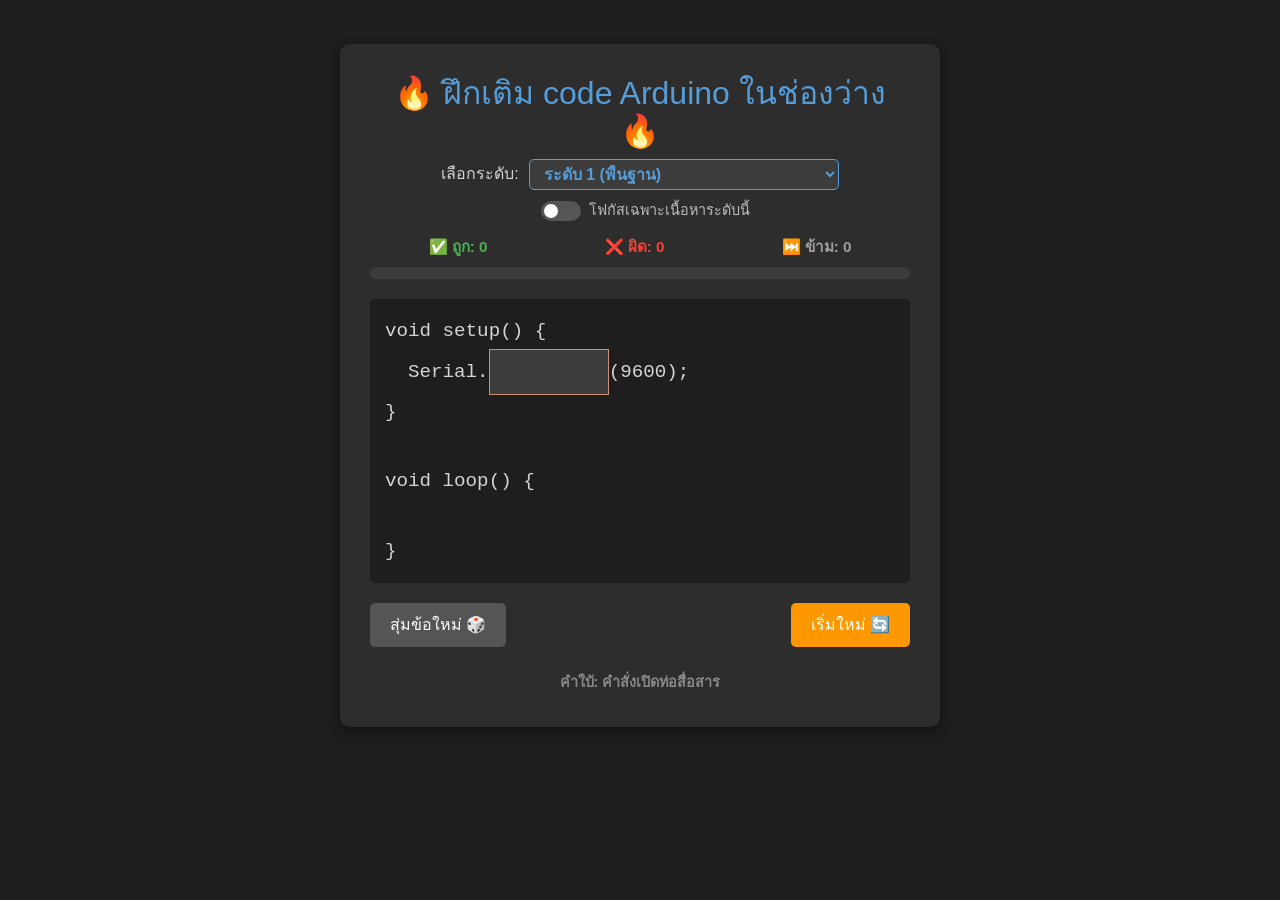
==== index.html @ 006e248b "เพิ่มระบบโหมดการสอน (Teaching Mode) และรีโมทควบคุมผ่านมือถือ พร้อมปุ่มเฉลยคำตอบ" ====
<!DOCTYPE html>
<html lang="th">
<head>
    <meta charset="UTF-8">
    <meta name="viewport" content="width=device-width, initial-scale=1.0">
    <title>Arduino Syntax Training</title>
    <link href="https://cdn.jsdelivr.net/npm/bootstrap@5.3.0/dist/css/bootstrap.min.css" rel="stylesheet">
    <link rel="stylesheet" href="https://cdnjs.cloudflare.com/ajax/libs/font-awesome/6.4.0/css/all.min.css">
    <link rel="stylesheet" href="style.css">
    <script src="https://cdn.jsdelivr.net/npm/sweetalert2@11"></script>
</head>
<body>

    <!-- Teacher Control Bar (Shown ONLY when run via Python server) -->
    <div class="container mt-2 mb-3" style="background: transparent; box-shadow: none; padding: 0; max-width: 600px; width: 100%;">
        <div class="d-none justify-content-between align-items-center" id="teacher-control-bar">
            <span class="badge bg-dark px-3 py-2 text-uppercase d-inline-flex align-items-center" style="letter-spacing: 0.05em; font-size: 0.85rem;">
                <i class="fas fa-chalkboard-teacher me-2 text-info"></i> Teaching Mode
            </span>
            <div class="d-flex align-items-center gap-2 flex-nowrap">
                <button class="btn btn-sm shadow-sm" id="btn-fullscreen" title="เปิด/ปิด เต็มจอ" type="button">
                    <i class="fas fa-expand"></i>
                </button>
                <button class="btn btn-sm btn-outline-primary shadow-sm" id="btn-remote-status" data-bs-toggle="modal" data-bs-target="#remoteModal" type="button">
                    <i class="fas fa-mobile-alt me-1"></i> <span id="remote-pill-text">รีโมทมือถือ (Remote)</span>
                    <span id="remote-badge-count" class="badge bg-secondary ms-1">0</span>
                </button>
            </div>
        </div>
    </div>

    <div class="container">
        <h2>🔥 ฝึกเติม code Arduino ในช่องว่าง 🔥</h2>
        
        <div class="level-container">
            <label for="level-select">เลือกระดับ: </label>
            <select id="level-select" onchange="changeLevel()">
                <option value="1" selected>ระดับ 1 (พื้นฐาน)</option>
                <option value="2">ระดับ 2 (เพิ่มคำสั่ง I/O)</option>
                <option value="3">ระดับ 3 (ตัวแปร)</option>
                <option value="4">ระดับ 4 (ค่าคงที่และคณิตศาสตร์)</option>
                <option value="5">ระดับ 5 (เงื่อนไขและตัดสินใจ)</option>
                <option value="6">ระดับ 6 (การวนซ้ำ)</option>
                <option value="7">ระดับ 7 (อ่านค่าและสัญญาณอนาล็อก)</option>
                <option value="8">ระดับ 8 (การสร้างฟังก์ชัน)</option>
                <option value="9">ระดับ 9 (ตรรกะและการจัดการเวลา)</option>
                <option value="10">ระดับ 10 (อาร์เรย์และไลบรารี)</option>
            </select>
            
            <div class="switch-container" id="focus-switch-container">
                <label class="switch">
                  <input type="checkbox" id="focus-toggle" onchange="changeLevel()">
                  <span class="slider round"></span>
                </label>
                <span class="switch-label">โฟกัสเฉพาะเนื้อหาระดับนี้</span>
            </div>
        </div>

        <div class="score-container">
            <div class="score-text">
                <span class="score-correct-text">✅ ถูก: <span id="count-correct">0</span></span>
                <span class="score-incorrect-text">❌ ผิด: <span id="count-incorrect">0</span></span>
                <span class="score-skipped-text">⏭️ ข้าม: <span id="count-skipped">0</span></span>
            </div>
            <div class="score-bar">
                <div id="bar-correct" class="bar-segment bar-correct" style="width: 0%"></div>
                <div id="bar-incorrect" class="bar-segment bar-incorrect" style="width: 0%"></div>
                <div id="bar-skipped" class="bar-segment bar-skipped" style="width: 0%"></div>
            </div>
        </div>

        <pre id="code-display"></pre>
        
        <div class="btn-group">
            <button id="btn-check" class="btn-check" onclick="checkAnswer()">ตรวจคำตอบ</button>
            <button id="btn-next" class="btn-next" onclick="nextQuestion()">สุ่มข้อใหม่ 🎲</button>
            <button id="btn-restart" class="btn-restart" onclick="restartGame()">เริ่มใหม่ 🔄</button>
        </div>
        
        <div id="feedback" class="feedback"></div>
    </div>

    <!-- Remote Connection Modal (Bootstrap 5) -->
    <div class="modal fade" id="remoteModal" tabindex="-1" aria-labelledby="remoteModalLabel" aria-hidden="true">
        <div class="modal-dialog modal-dialog-centered">
            <div class="modal-content border-0 shadow" style="background: #252526; color: #d4d4d4;">
                <div class="modal-header bg-primary text-white">
                    <h5 class="modal-title" id="remoteModalLabel">
                        <i class="fas fa-mobile-alt me-2"></i> รีโมทควบคุมเกมผ่านมือถือ
                    </h5>
                    <button type="button" class="btn-close btn-close-white" data-bs-dismiss="modal" aria-label="Close"></button>
                </div>
                <div class="modal-body text-center p-4">
                    <p class="text-muted mb-3" style="color: #aaa !important;">สแกน QR Code ด้วยมือถือเพื่อกดตรวจคำตอบหรือเฉลยขณะเดินสอน</p>

                    <!-- Tabs: Tailscale vs Wi-Fi -->
                    <ul class="nav nav-pills justify-content-center mb-3" id="remoteTabs" role="tablist">
                        <li class="nav-item" role="presentation">
                            <button class="nav-link active" id="tab-tailscale" data-bs-toggle="pill" data-bs-target="#pane-tailscale" type="button" role="tab">
                                🌐 Tailscale (แนะนำ)
                            </button>
                        </li>
                        <li class="nav-item" role="presentation">
                            <button class="nav-link" id="tab-wifi" data-bs-toggle="pill" data-bs-target="#pane-wifi" type="button" role="tab">
                                📶 Wi-Fi วงเดียวกัน
                            </button>
                        </li>
                    </ul>

                    <div class="tab-content">
                        <!-- Tailscale Pane -->
                        <div class="tab-pane fade show active" id="pane-tailscale" role="tabpanel">
                            <div class="qr-box mb-3 d-flex justify-content-center">
                                <img id="qr-img-tailscale" src="" alt="Tailscale QR" style="max-width: 190px; height: auto; display: none;" class="img-thumbnail shadow-sm bg-white p-2">
                            </div>
                            <div class="input-group mb-2">
                                <input type="text" id="url-tailscale" class="form-control text-center font-monospace small bg-dark text-light border-secondary" readonly>
                                <button class="btn btn-outline-secondary" type="button" id="btn-copy-tailscale" title="คัดลอก"><i class="fas fa-copy"></i></button>
                            </div>
                            <div class="form-text text-success"><i class="fas fa-shield-alt"></i> ควบคุมผ่าน Tailscale ไม่จำกัดระยะ</div>
                        </div>

                        <!-- Wi-Fi Pane -->
                        <div class="tab-pane fade" id="pane-wifi" role="tabpanel">
                            <div class="qr-box mb-3 d-flex justify-content-center">
                                <img id="qr-img-wifi" src="" alt="Wi-Fi QR" style="max-width: 190px; height: auto; display: none;" class="img-thumbnail shadow-sm bg-white p-2">
                            </div>
                            <div class="input-group mb-2">
                                <input type="text" id="url-wifi" class="form-control text-center font-monospace small bg-dark text-light border-secondary" readonly>
                                <button class="btn btn-outline-secondary" type="button" id="btn-copy-wifi" title="คัดลอก"><i class="fas fa-copy"></i></button>
                            </div>
                            <div class="form-text text-muted" style="color: #888 !important;">ต้องเชื่อมต่อคอมและมือถือเข้า Wi-Fi เดียวกัน</div>
                        </div>
                    </div>

                    <div class="alert alert-dark border mt-3 text-start small mb-0" style="background: #1e1e1e; border-color: #333 !important;">
                        <div class="d-flex align-items-center">
                            <i class="fas fa-circle text-muted me-2 fs-6" id="modal-status-dot"></i>
                            <span>สถานะรีโมท: <strong id="modal-status-text">ยังไม่มีเครื่องเชื่อมต่อ (รอสแกน QR Code)</strong></span>
                        </div>
                    </div>
                </div>
            </div>
        </div>
    </div>

    <script src="https://cdn.jsdelivr.net/npm/bootstrap@5.3.0/dist/js/bootstrap.bundle.min.js"></script>
    <script src="script.js"></script>

</body>
</html>
---- style.css ----
body { 
            font-family: 'Courier New', Courier, monospace; 
            background-color: #1e1e1e; 
            color: #d4d4d4; 
            display: flex; 
            flex-direction: column; 
            align-items: center; 
            padding: 20px; 
        }
        .container { 
            background: #2d2d2d; 
            padding: 30px; 
            border-radius: 10px; 
            box-shadow: 0 4px 10px rgba(0,0,0,0.5);
            max-width: 600px; 
            width: 100%; 
        }
        h2 { color: #569cd6; text-align: center; font-family: sans-serif; }
        pre { 
            background: #1e1e1e; 
            padding: 15px; 
            border-radius: 5px; 
            font-size: 1.2rem; 
            line-height: 1.8;
            overflow-x: auto;
        }
        input { 
            background: #3c3c3c; 
            color: #4CAF50; 
            border: 1px solid #569cd6; 
            padding: 5px; 
            font-family: 'Courier New', Courier, monospace; 
            font-size: 1.2rem; 
            font-weight: bold;
            text-align: center; 
            width: 120px; 
            outline: none;
        }
        input:focus { border-color: #ce9178; }
        .btn-group { display: flex; justify-content: space-between; margin-top: 20px; }
        button { 
            border: none; 
            padding: 10px 20px; 
            font-size: 1rem; 
            border-radius: 5px; 
            cursor: pointer; 
            font-family: sans-serif;
            transition: 0.2s;
        }
        .btn-check { background: #007acc; color: white; }
        .btn-check:hover { background: #005f9e; }
        .btn-next { background: #555; color: white; }
        .btn-next:hover { background: #777; }
        .btn-restart { background: #ff9800; color: white; }
        .btn-restart:hover { background: #e68a00; }
        .feedback { 
            margin-top: 20px; 
            font-size: 1.2rem; 
            text-align: center; 
            font-family: sans-serif;
            font-weight: bold; 
            min-height: 30px;
        }
        .correct { color: #4CAF50; }
        .incorrect { color: #f44336; }

        .level-container {
            margin-bottom: 15px;
            font-family: sans-serif;
            font-size: 1rem;
            color: #d4d4d4;
            display: flex;
            align-items: center;
            justify-content: center;
            flex-wrap: wrap;
            gap: 10px;
        }
        select {
            background-color: #3c3c3c;
            color: #569cd6;
            border: 1px solid #569cd6;
            padding: 5px 10px;
            border-radius: 5px;
            font-family: sans-serif;
            font-size: 1rem;
            outline: none;
            cursor: pointer;
            font-weight: bold;
        }
        select:focus { border-color: #ce9178; }

        .score-container {
            margin-bottom: 20px;
            width: 100%;
            font-family: sans-serif;
        }
        .score-text {
            display: flex;
            justify-content: space-around;
            margin-bottom: 8px;
            font-weight: bold;
            font-size: 0.95rem;
        }
        .score-correct-text { color: #4CAF50; }
        .score-incorrect-text { color: #f44336; }
        .score-skipped-text { color: #9e9e9e; }
        
        .score-bar {
            width: 100%;
            height: 12px;
            background-color: #3c3c3c;
            border-radius: 6px;
            display: flex;
            overflow: hidden;
        }
        .bar-segment {
            height: 100%;
            transition: width 0.3s ease;
        }
        .bar-correct { background-color: #4CAF50; }
        .bar-incorrect { background-color: #f44336; }
        .bar-skipped { background-color: #9e9e9e; }

/* The switch - the box around the slider */
.switch {
  position: relative;
  display: inline-block;
  width: 40px;
  height: 20px;
}

/* Hide default HTML checkbox */
.switch input {
  opacity: 0;
  width: 0;
  height: 0;
}

/* The slider */
.slider {
  position: absolute;
  cursor: pointer;
  top: 0;
  left: 0;
  right: 0;
  bottom: 0;
  background-color: #555;
  transition: .4s;
}

.slider:before {
  position: absolute;
  content: "";
  height: 14px;
  width: 14px;
  left: 3px;
  bottom: 3px;
  background-color: white;
  transition: .4s;
}

input:checked + .slider {
  background-color: #4CAF50;
}

input:focus + .slider {
  box-shadow: 0 0 1px #4CAF50;
}

input:checked + .slider:before {
  transform: translateX(20px);
}

/* Rounded sliders */
.slider.round {
  border-radius: 20px;
}

.slider.round:before {
  border-radius: 50%;
}

.switch-container {
    display: flex;
    align-items: center;
    gap: 8px;
    margin-left: 10px;
    transition: 0.3s;
}

.switch-label {
    font-size: 0.9rem;
    color: #bbb;
}

/* ==========================================
   Teacher Control Bar & Remote Styling
   ========================================== */
#teacher-control-bar {
    width: 100%;
    margin-bottom: 12px;
}

#btn-fullscreen {
    display: inline-flex;
    align-items: center;
    justify-content: center;
    width: 34px;
    height: 34px;
    padding: 0;
    border-radius: 8px;
    border: 1px solid #555;
    background: #252526;
    color: #bbb;
    transition: all 0.2s ease;
}

#btn-fullscreen:hover {
    background: #333336;
    color: #fff;
    border-color: #888;
}

#btn-remote-status {
    border-radius: 20px;
    font-weight: 600;
    padding: 0 14px;
    height: 34px;
    display: inline-flex;
    align-items: center;
    white-space: nowrap;
    border: 1px solid #0d6efd;
    background: transparent;
    color: #0d6efd;
    transition: all 0.2s ease;
}

#btn-remote-status:hover {
    background: rgba(13, 110, 253, 0.15);
    color: #3b82f6;
    transform: translateY(-1px);
}

.qr-box img {
    border-radius: 12px;
    background: #ffffff;
    padding: 8px;
}

/* Remote click feedback */
.remote-click-active {
    transform: scale(0.96) !important;
    filter: brightness(1.25) !important;
}
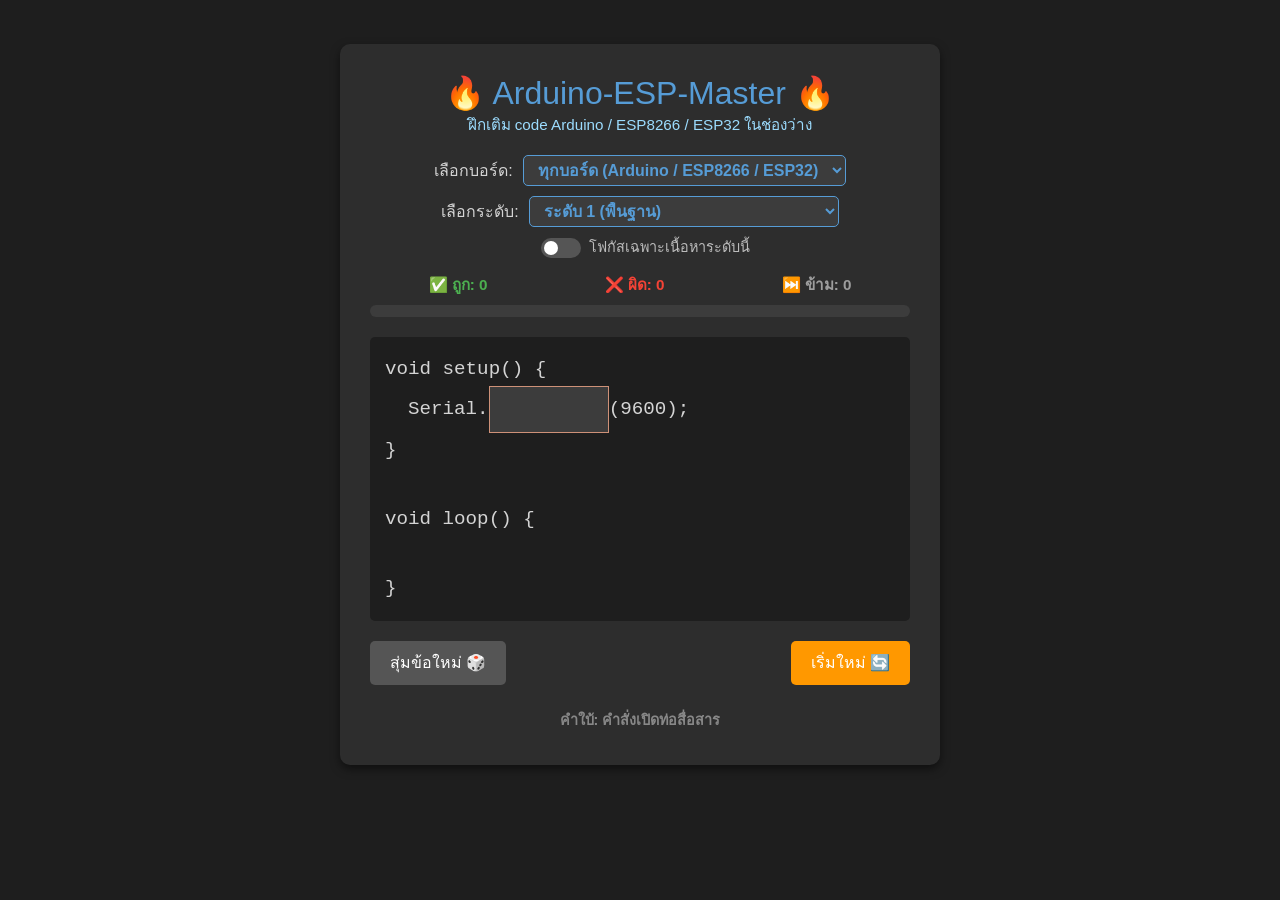
==== commit 9dca36e9: "เปลี่ยนชื่อเป็น Arduino-ESP-Master และเพิ่มตัวเลือกบอร์ด Arduino / ESP8266 / ESP32" ====
--- a/index.html
+++ b/index.html
@@ -3,7 +3,7 @@
 <head>
     <meta charset="UTF-8">
     <meta name="viewport" content="width=device-width, initial-scale=1.0">
-    <title>Arduino Syntax Training</title>
+    <title>Arduino-ESP-Master</title>
     <link href="https://cdn.jsdelivr.net/npm/bootstrap@5.3.0/dist/css/bootstrap.min.css" rel="stylesheet">
     <link rel="stylesheet" href="https://cdnjs.cloudflare.com/ajax/libs/font-awesome/6.4.0/css/all.min.css">
     <link rel="stylesheet" href="style.css">
@@ -30,8 +30,19 @@
     </div>
 
     <div class="container">
-        <h2>🔥 ฝึกเติม code Arduino ในช่องว่าง 🔥</h2>
+        <h2>🔥 Arduino-ESP-Master 🔥</h2>
+        <p class="subtitle" id="board-subtitle">ฝึกเติม code Arduino / ESP8266 / ESP32 ในช่องว่าง</p>
         
+        <div class="board-container">
+            <label for="board-select">เลือกบอร์ด: </label>
+            <select id="board-select" onchange="changeBoard()">
+                <option value="all" selected>ทุกบอร์ด (Arduino / ESP8266 / ESP32)</option>
+                <option value="arduino">Arduino (Uno / Nano)</option>
+                <option value="esp8266">ESP8266 (NodeMCU / Wemos)</option>
+                <option value="esp32">ESP32</option>
+            </select>
+        </div>
+
         <div class="level-container">
             <label for="level-select">เลือกระดับ: </label>
             <select id="level-select" onchange="changeLevel()">
--- a/style.css
+++ b/style.css
@@ -16,6 +16,7 @@
             width: 100%; 
         }
         h2 { color: #569cd6; text-align: center; font-family: sans-serif; }
+        .subtitle { color: #9cdcfe; text-align: center; font-family: sans-serif; font-size: 0.95rem; margin-top: -6px; margin-bottom: 18px; }
         pre { 
             background: #1e1e1e; 
             padding: 15px; 
@@ -64,6 +65,7 @@
         .correct { color: #4CAF50; }
         .incorrect { color: #f44336; }
 
+        .board-container,
         .level-container {
             margin-bottom: 15px;
             font-family: sans-serif;
@@ -74,6 +76,9 @@
             justify-content: center;
             flex-wrap: wrap;
             gap: 10px;
+        }
+        .board-container {
+            margin-bottom: 10px;
         }
         select {
             background-color: #3c3c3c;
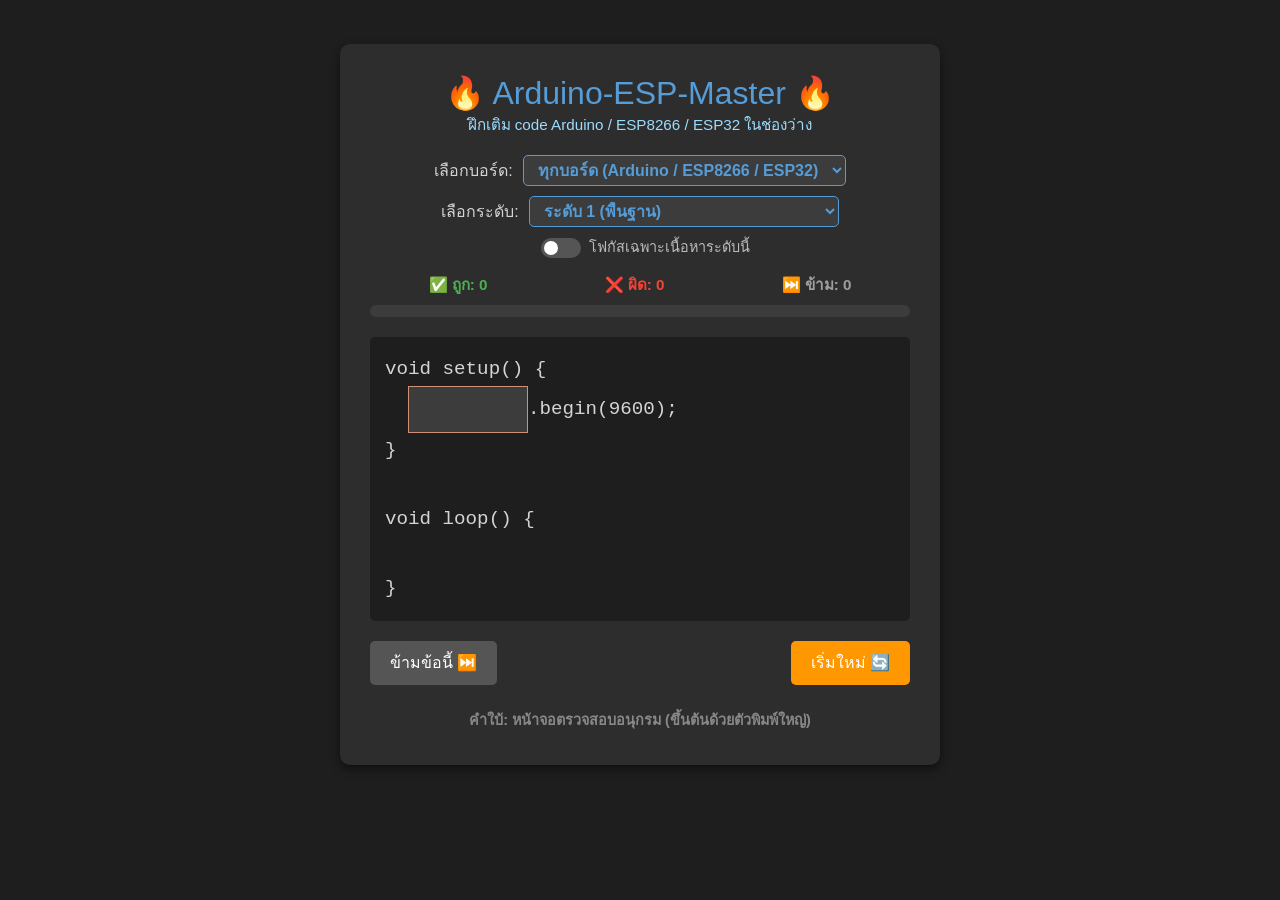
==== commit cf444745: "ปรับปุ่ม" ====
--- a/index.html
+++ b/index.html
@@ -84,7 +84,7 @@
         
         <div class="btn-group">
             <button id="btn-check" class="btn-check" onclick="checkAnswer()">ตรวจคำตอบ</button>
-            <button id="btn-next" class="btn-next" onclick="nextQuestion()">สุ่มข้อใหม่ 🎲</button>
+            <button id="btn-next" class="btn-next" onclick="nextQuestion()">ข้ามข้อนี้ ⏭️</button>
             <button id="btn-restart" class="btn-restart" onclick="restartGame()">เริ่มใหม่ 🔄</button>
         </div>
         
--- a/style.css
+++ b/style.css
@@ -52,6 +52,9 @@
         .btn-check:hover { background: #005f9e; }
         .btn-next { background: #555; color: white; }
         .btn-next:hover { background: #777; }
+        .btn-next-ready { background: #2e7d32; color: white; font-weight: bold; }
+        .btn-next-ready:hover { background: #388e3c; }
+        button:disabled { opacity: 0.45; cursor: not-allowed; }
         .btn-restart { background: #ff9800; color: white; }
         .btn-restart:hover { background: #e68a00; }
         .feedback { 
